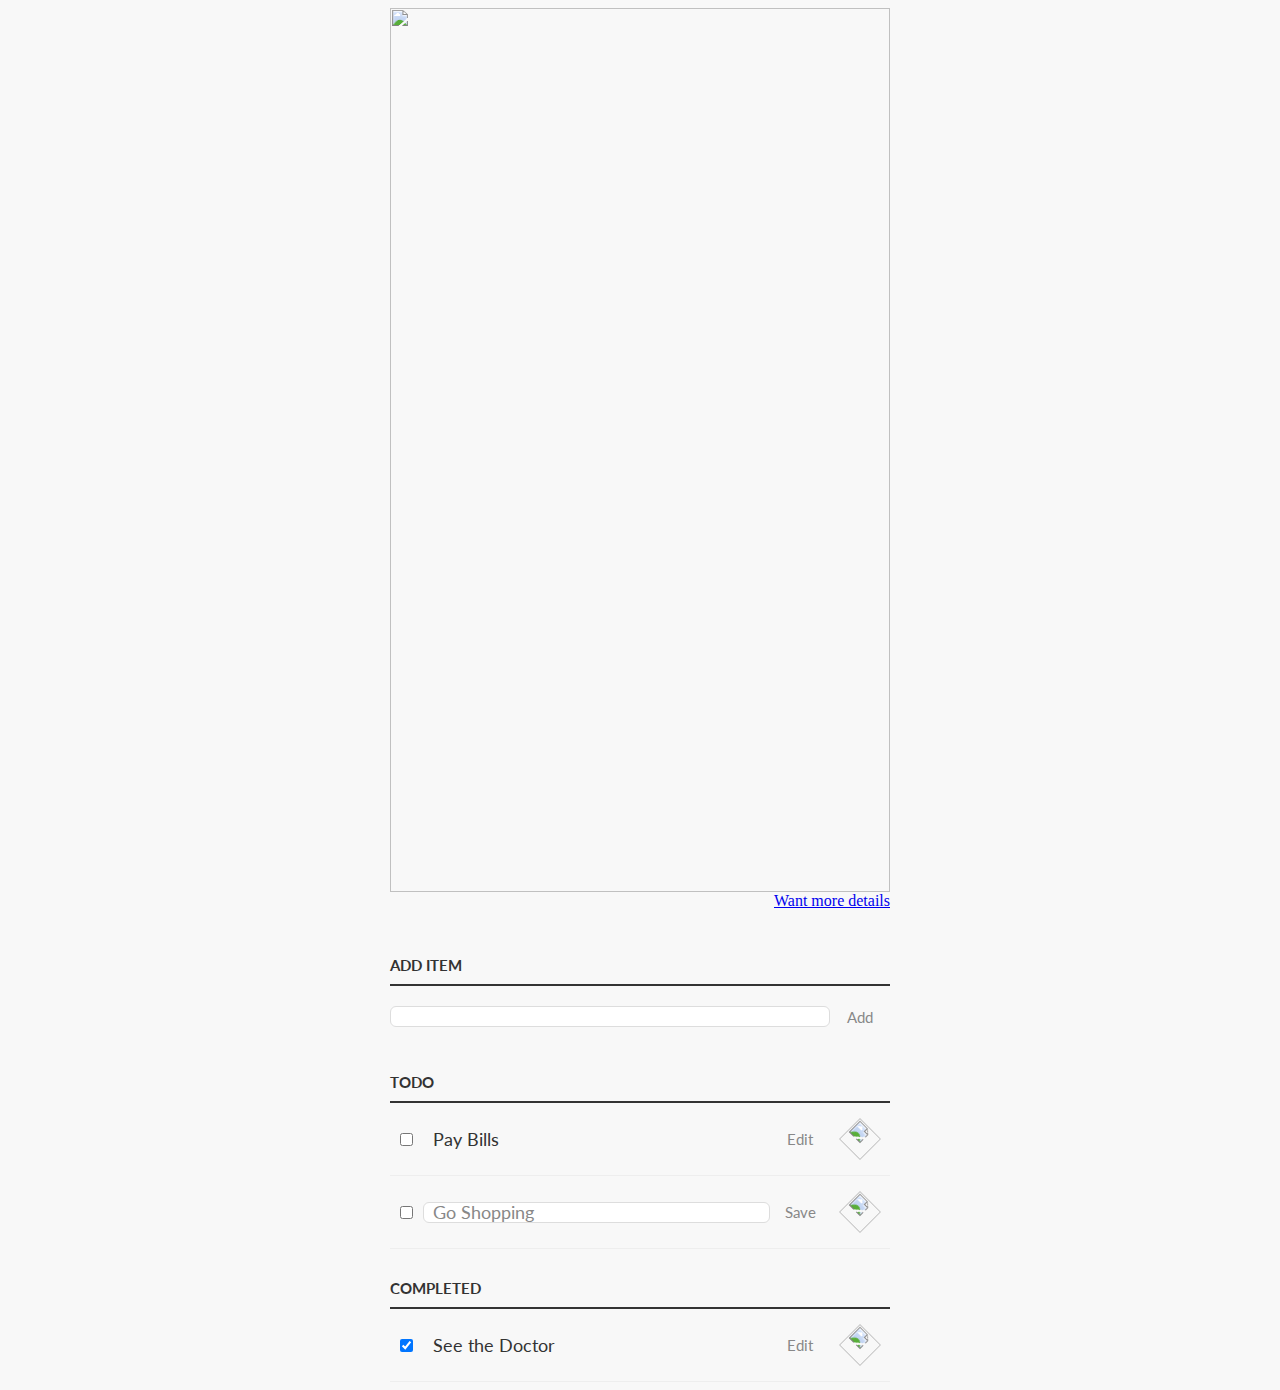
==== index.html @ eb53c8d8 "refactor: 1 of 15 from guideline completed" ====
<html>
  <head>
    <title>Todo App</title>
    <link
      href="https://fonts.googleapis.com/css?family=Lato:300,400,700"
      rel="stylesheet"
      type="text/css"
    />
    <link rel="stylesheet" href="style.css" type="text/css" media="screen" charset="utf-8" />
  </head>
  <body>
    <div class="aaa">
      <img src="./eisenhower-matrix.jpg" /><a
        class="more_inf"
        href="https://goal-life.com/page/method/matrix-eisenhower"
        >Want more details</a
      >
    </div>
    <div class="centered-main-page-element">
      <p id='topSectionForAddingElementToList'>
        <label for="new-task">Add Item</label>
        <div class="task-row-wrapper">
          <input id='new-task'class="task" type="text">
          <button>Add</button>
        </div>
      </p>
      <h3>Todo</h3>
      <ul id="incompleteTasks">
        <li>
          <input type="checkbox" /><label class="task">Pay Bills</label><input type="text" /><button
            class="edit"
          >
            Edit</button
          ><button class="delete"><img src="./remove.svg" /></button>
        </li>
        <li class="editMode">
          <input type="checkbox" /><label class="task">Go Shopping</label
          ><input type="text" value="Go Shopping" class="task" /><button class="edit">Save</button
          ><button class="delete"><img src="./remove.svg" /></button>
        </li>
      </ul>
      <h3>Completed</h3>
      <ul id="completed-tasks">
        <li>
          <input type="checkbox" checked /><label class="task">See the Doctor</label
          ><input type="text" class="task" /><button class="edit">Edit</button
          ><button class="delete"><img src="./remove.svg" /></button>
        </li>
      </ul>
    </div>
    <script type="text/javascript" src="app.js"></script>
  </body>
</html>
---- style.css ----
/* Basic Style */
body {
    background-color: #f8f8f8;
    color: #333;
    font-family: Lato, sans-serif;
}
.aaa {
    width: 500px;
    margin: 0 auto;
    display: block;
    text-align: right;
}
.aaa img {
    width: 100%;
}
.aaa .more_inf {
    font-family: fantasy, cursive;
}

@media (max-width: 768px) {
.aaa { text-align: center;
}
}
.centered-main-page-element {
    display: block;
    width: 500px;
    margin: 0 auto 0;
}
.task {
    width: 56%;
    display: inline-block;
    flex-grow: 1
}
.task-row-wrapper {
    display: flex;
}
ul {
    margin: 0;
    padding: 0px;
}
li, h3 {
    list-style: none;
}
input,button{
    outline: none;
}
button {
    background: none;
    border: 0px;
    color: #888;
    font-size: 15px;
    width: 60px;
    font-family: Lato, sans-serif;
    cursor: pointer;
}
button:hover {
    color: #3a3A3a;
}
/* Heading */
h3,
label[for='new-task'] {
    color: #333;
    font-weight: 700;
    font-size: 15px;
    border-bottom: 2px solid #333;
    padding: 30px 0 10px;
    margin: 0;
    text-transform: uppercase;
}
input[type="text"] {
    margin: 0;
    font-size: 18px;
    line-height: 18px;
    height: 21px;
    padding: 0 9px;
    border: 1px solid #dDd;
    background: #FFF;
    border-radius: 6px;
    font-family: Lato, sans-serif;
    color: #888;
}
input[type="text"]:focus {
    color: #333;
}

/* New Task */
label[for='new-task'] {
    display: block;
    margin: 0 0 20px;
}
input#new-task {
    width: 318px;
}
p > button:hover {
    color: #0FC57C;
}

/* Task list */
li {
    overflow: hidden;
    padding: 20px 0;
    border-bottom: 1px solid #eee;

    display: flex;
    justify-content: space-between;
    align-items: center;
}
li > * {
    vertical-align: middle;
}

li > input[type="checkbox"] {
    margin: 0 10px;
}
li > label {
    padding-left: 10px;
    box-sizing: border-box;
    font-size: 18px;
    width: 226px;
}
li >    input[type="text"] {
    width: 226px
}
li > button.delete:hover {
    color: #CF2323;
}
button.delete img {
    height: 2em;
    transform: rotateZ(45deg);
    transition: transform 200ms ease-in;
}
button.delete img:hover {
    transform: rotateZ(0);
}

/* Completed */
ul#completed-tasks label {
    text-decoration: line-through
    color: #888;
}

/* Edit Task */
ul li input[type=text] {
    display:none
}

ul li.editMode input[type=text] {
    display: inline-block;
    width: 224px
}

ul li.editMode label {
    display: none;
}
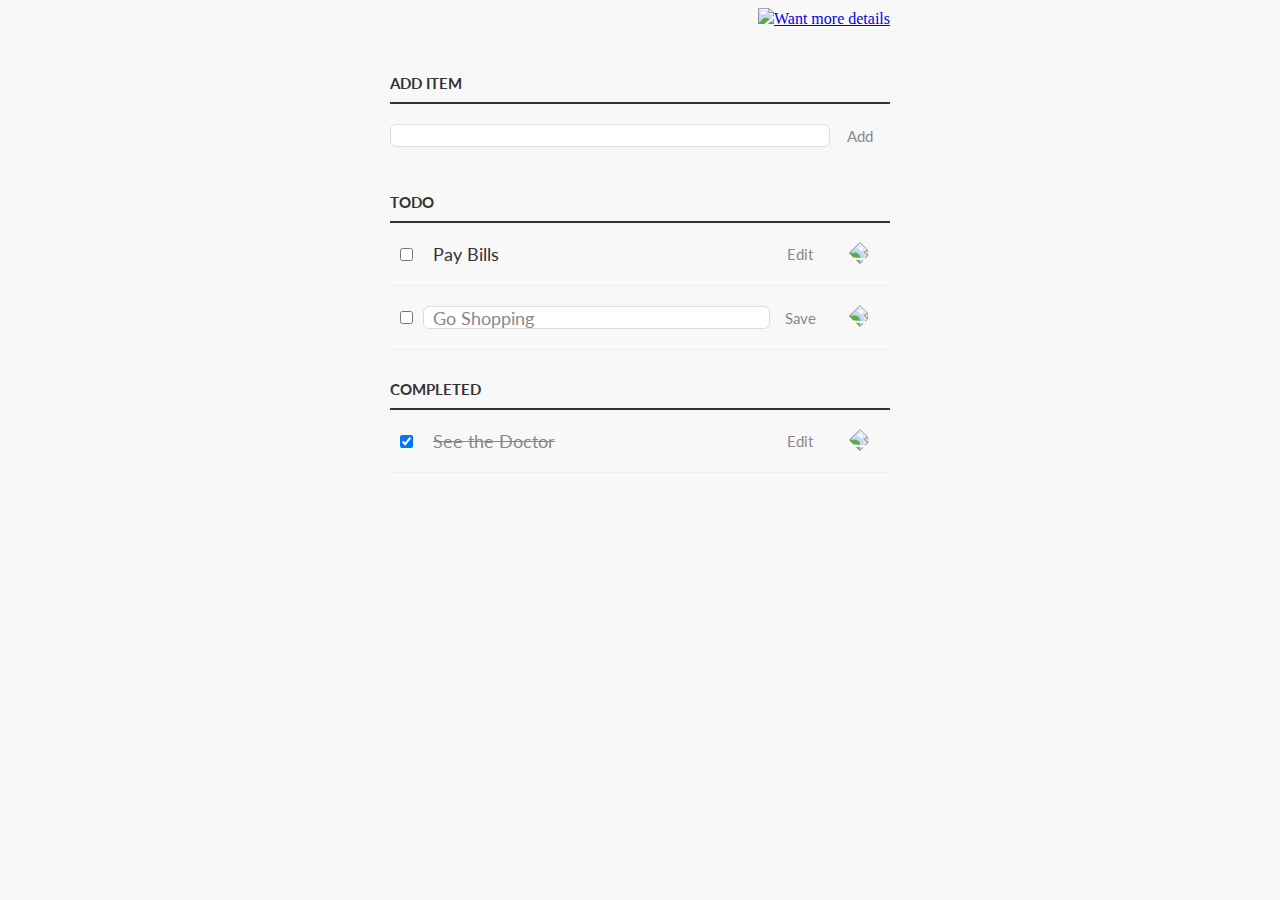
==== commit 42f9924e: "refactor: 3, 4, 5, 6, 7, 8 of 15 from guideline completed" ====
--- a/index.html
+++ b/index.html
@@ -1,53 +1,65 @@
-<html>
-  <head>
-    <title>Todo App</title>
-    <link
-      href="https://fonts.googleapis.com/css?family=Lato:300,400,700"
-      rel="stylesheet"
-      type="text/css"
-    />
-    <link rel="stylesheet" href="style.css" type="text/css" media="screen" charset="utf-8" />
-  </head>
-  <body>
-    <div class="aaa">
-      <img src="./eisenhower-matrix.jpg" /><a
-        class="more_inf"
-        href="https://goal-life.com/page/method/matrix-eisenhower"
-        >Want more details</a
-      >
-    </div>
-    <div class="centered-main-page-element">
-      <p id='topSectionForAddingElementToList'>
-        <label for="new-task">Add Item</label>
-        <div class="task-row-wrapper">
-          <input id='new-task'class="task" type="text">
-          <button>Add</button>
-        </div>
-      </p>
-      <h3>Todo</h3>
-      <ul id="incompleteTasks">
-        <li>
-          <input type="checkbox" /><label class="task">Pay Bills</label><input type="text" /><button
-            class="edit"
-          >
-            Edit</button
-          ><button class="delete"><img src="./remove.svg" /></button>
-        </li>
-        <li class="editMode">
-          <input type="checkbox" /><label class="task">Go Shopping</label
-          ><input type="text" value="Go Shopping" class="task" /><button class="edit">Save</button
-          ><button class="delete"><img src="./remove.svg" /></button>
-        </li>
-      </ul>
-      <h3>Completed</h3>
-      <ul id="completed-tasks">
-        <li>
-          <input type="checkbox" checked /><label class="task">See the Doctor</label
-          ><input type="text" class="task" /><button class="edit">Edit</button
-          ><button class="delete"><img src="./remove.svg" /></button>
-        </li>
-      </ul>
-    </div>
-    <script type="text/javascript" src="app.js"></script>
-  </body>
-</html>+<!DOCTYPE html>
+<html lang="en">
+<head>
+  <meta charset="UTF-8">
+  <meta http-equiv="X-UA-Compatible" content="IE=edge">
+  <meta name="viewport" content="width=device-width, initial-scale=1.0">
+  <link
+  href="https://fonts.googleapis.com/css?family=Lato:300,400,700"
+  rel="stylesheet"
+  />
+  <link rel="stylesheet" href="style.css" />
+  <title>Todo App</title>
+</head>
+<body>
+  <div class="aaa">
+    <img src="./eisenhower-matrix.jpg" /><a
+      class="more_inf"
+      href="https://goal-life.com/page/method/matrix-eisenhower"
+      >Want more details</a
+    >
+  </div>
+  <div class="centered-main-page-element">
+    <p id='topSectionForAddingElementToList'>
+      <label for="new-task">Add Item</label>
+      <div class="task-row-wrapper">
+        <input id='new-task'class="task" type="text">
+        <button>Add</button>
+      </div>
+    </p>
+    <h3>Todo</h3>
+    <ul id="incompleteTasks">
+      <li>
+        <input type="checkbox" />
+        <label class="task">Pay Bills</label>
+        <input type="text" />
+        <button class="edit">Edit</button>
+        <button class="delete">
+        <img src="./remove.svg" /></button>
+      </li>
+      <li class="editMode">
+        <input type="checkbox" />
+        <label class="task">Go Shopping</label>
+        <input type="text" value="Go Shopping" class="task" />
+        <button class="edit">Save</button>
+        <button class="delete">
+          <img src="./remove.svg" />
+        </button>
+      </li>
+    </ul>
+    <h3>Completed</h3>
+    <ul id="completed-tasks">
+      <li>
+        <input type="checkbox" checked />
+        <label class="task">See the Doctor</label>
+        <input type="text" class="task" />
+        <button class="edit">Edit</button>
+        <button class="delete">
+          <img src="./remove.svg" />
+        </button>
+      </li>
+    </ul>
+  </div>
+  <script type="text/javascript" src="app.js"></script>
+</body>
+</html>
--- a/style.css
+++ b/style.css
@@ -73,8 +73,8 @@
     line-height: 18px;
     height: 21px;
     padding: 0 9px;
-    border: 1px solid #dDd;
-    background: #FFF;
+    border: 1px solid #ddd;
+    background: #fff;
     border-radius: 6px;
     font-family: Lato, sans-serif;
     color: #888;
@@ -92,7 +92,7 @@
     width: 318px;
 }
 p > button:hover {
-    color: #0FC57C;
+    color: #0fc57c;
 }
 
 /* Task list */
@@ -122,7 +122,7 @@
     width: 226px
 }
 li > button.delete:hover {
-    color: #CF2323;
+    color: #cf2323;
 }
 button.delete img {
     height: 2em;
@@ -135,7 +135,7 @@
 
 /* Completed */
 ul#completed-tasks label {
-    text-decoration: line-through
+    text-decoration: line-through;
     color: #888;
 }
 
